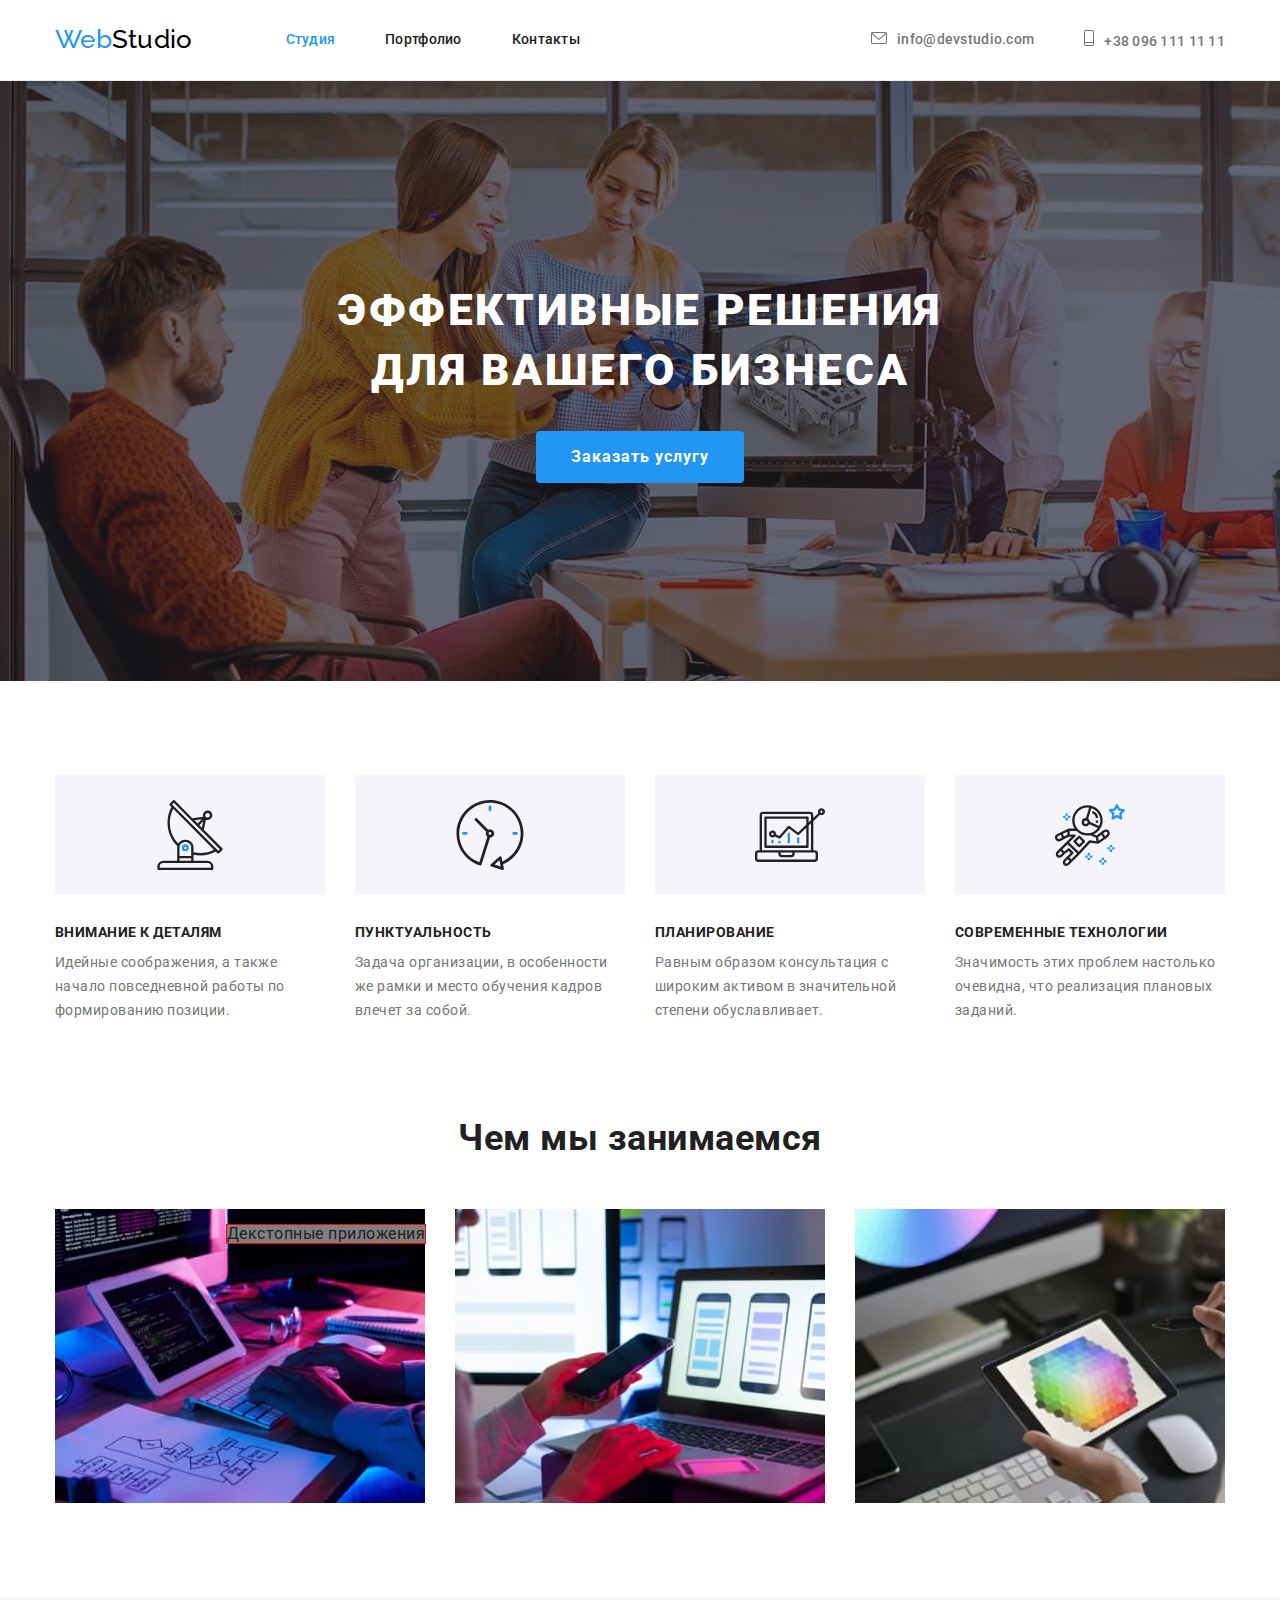
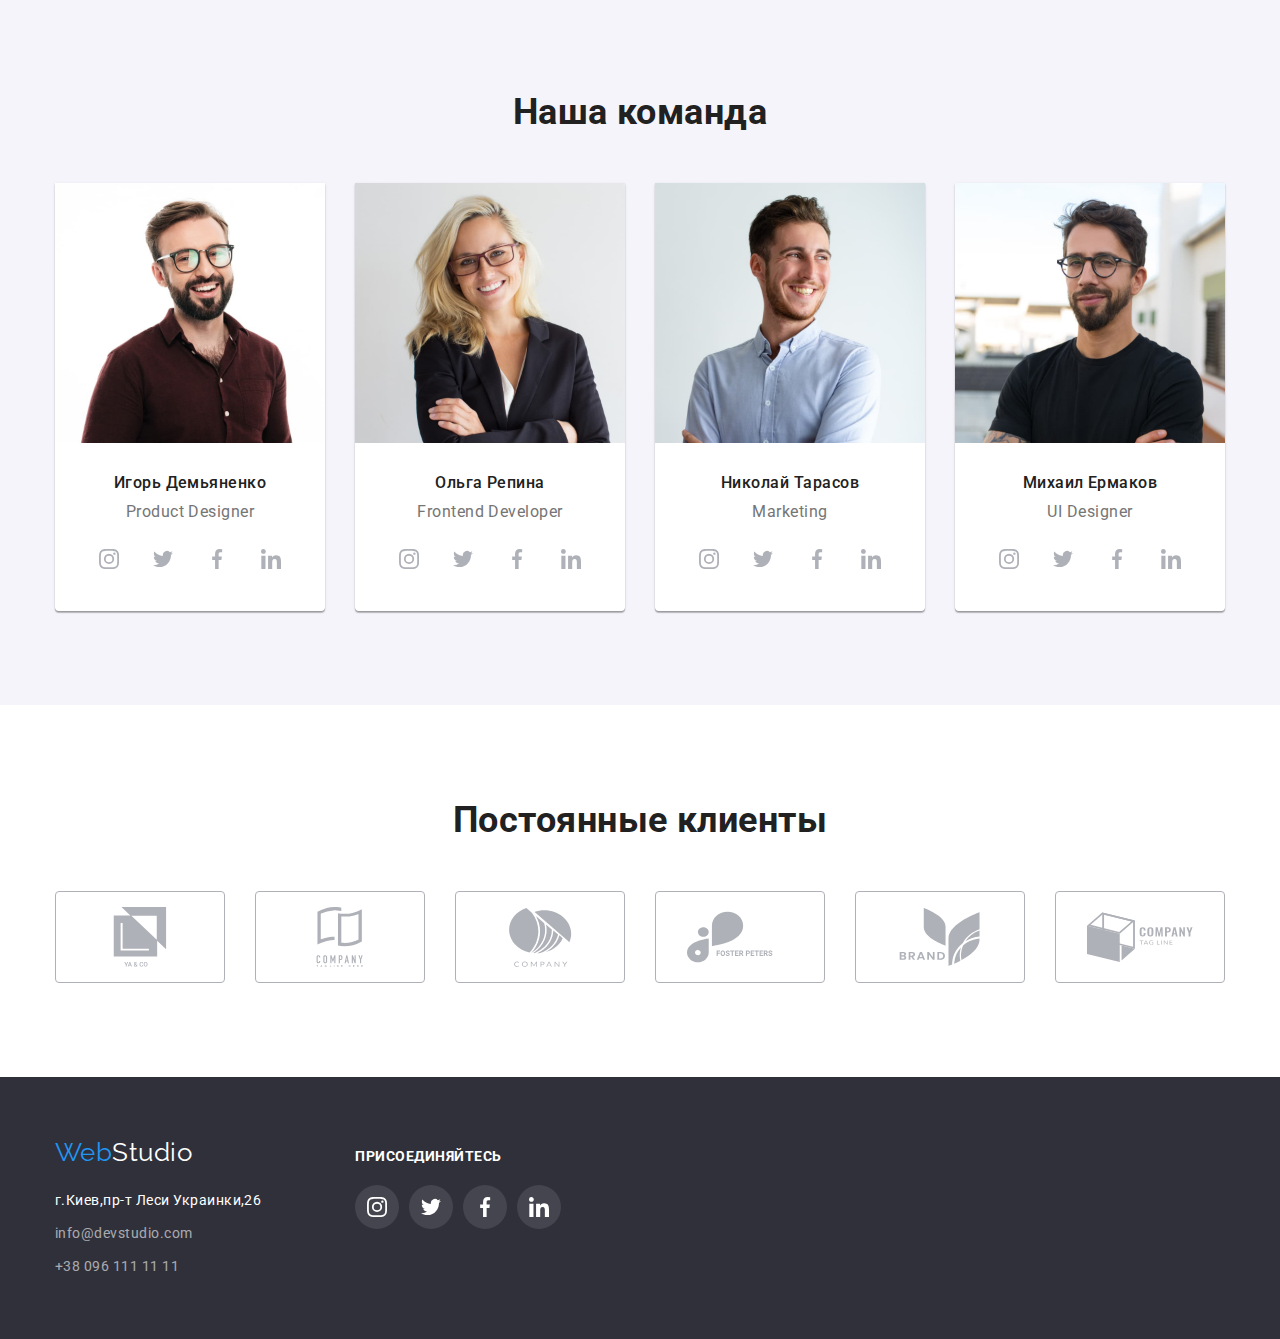
==== index.html @ 2208bb35 "add fikes from 4 repo and chabge color network icons in footer" ====
<!DOCTYPE html>
<html lang="ru">
<head>
    <meta charset="UTF-8">
    <meta http-equiv="X-UA-Compatible" content="IE=edge">
    <meta name="viewport" content="width=device-width, initial-scale=1.0">
    <title>Web Studio</title>
    <link rel="preconnect" href="https://fonts.googleapis.com">
    <link rel="preconnect" href="https://fonts.gstatic.com" crossorigin>
    <link href="https://fonts.googleapis.com/css2?family=Raleway:wght@700&family=Roboto:wght@400;500;700;900&display=swap"
        rel="stylesheet">
    <link rel="stylesheet" href="https://cdnjs.cloudflare.com/ajax/libs/modern-normalize/1.1.0/modern-normalize.min.css">
    <link rel="stylesheet" href="./css/style.css">
    
</head>
<body>
    <header class="header">
        <div class="conteiner header-wrap">
            <nav class="header-nav">
                <a class="header-logo" href="./index.html">
                    <span class="header-web">Web</span><span class="header-studio">Studio</span>
                </a>

                <ul class="header-nav list">
                    <li class="header-nav-item"><a class="header-nav-link link current" href="./index.html">Студия</a></li>
                    <li class="header-nav-item"><a class="header-nav-link link" href="./portfolio.html">Портфолио</a></li>
                    <li class="header-nav-item"><a class="header-nav-link link" href="">Контакты</a></li>
                </ul>
            </nav>

            <ul class="header-contact list">
                <li class="header-contact-item"><a class="header-contact-link link" href="mailto:info@devstudio.com">
                    <svg class="header-contact-icon-mail">
                        <use href="./img/icons.svg#envelope"></use>
                    </svg>info@devstudio.com</a></li>

                <li class="header-contact-item"><a class="header-contact-link link" href="tel:+380961111111">
                    <svg class="header-contact-icon-tel">
                        <use href="./img/icons.svg#tel"></use>
                    </svg>+38 096 111 11 11</a></li>
            </ul>
        </div>
    </header>
    
    <!-- Главное оформление -->
    <main>
        <!-- секция герой -->
        <section class="section hero">
            <div class="conteiner ">
                <h1 class="hero-title">Эффективные решения <br> для вашего бизнеса</h1>
                <button class="hero-btn button order" type="button">Заказать услугу</button>
            </div>
        </section>

        <!-- секция особенности -->
        <section class="section features">
            <div class="conteiner ">
                <h2 hidden>Особености</h2>
                    <ul class="features-list list">
                        <li class="features-item">
                            <div class="features-box">
                                <svg class="features-icon">
                                    <use href="./img/icons.svg#antenna"></use>
                                </svg>
                            </div>
                            <h3 class="features-title">Внимание к деталям</h3>
                            <p class="features-text">Идейные соображения, а также начало повседневной работы по формированию позиции.</p>
                        </li>

                        <li class="features-item">
                            <div class="features-box"><svg class="features-icon">
                                <use href="./img/icons.svg#clock"></use>
                            </svg>
                            </div>
                            <h3 class="features-title">Пунктуальность</h3>
                            <p class="features-text">Задача организации, в особенности же рамки и место обучения кадров влечет за собой.</p>
                        </li>

                        <li class="features-item">
                            <div class="features-box">
                                <svg class="features-icon">
                                    <use href="./img/icons.svg#diagram"></use>
                                </svg>
                            </div>
                            <h3 class="features-title">Планирование</h3>
                            <p class="features-text">Равным образом консультация с широким активом в значительной степени обуславливает.</p>
                        </li>

                        <li class="features-item">
                            <div class="features-box">
                                <svg class="features-icon">
                                    <use href="./img/icons.svg#astronaut"></use>
                                </svg>
                            </div>
                            <h3 class="features-title">Современные технологии</h3>
                            <p class="features-text">Значимость этих проблем настолько очевидна, что реализация плановых заданий.</p>
                        </li>
                    </ul>
            </div>
        </section>
        
        <!-- секция че мы занимаемся -->
        <section class="section work">
            <div class="conteiner">
                <h2 class="work-title">Чем мы занимаемся</h2>
                <ul class="work-list list">
                    <li class="work-item"><img src="./img/computer.jpg" alt="компьютер" width="370">
                    <p class="work-label">Декстопные приложения</p>
                    </li>
                    <li class="work-item"><img src="./img/telephone.jpg" alt="телефон" width="370"></li>
                    <li class="work-item"><img src="./img/laptop.jpg" alt="лептоп" width="370"></li>
                </ul>
            </div>
        </section>
        
        <!-- секция наша команда -->
        <section class="section team">
            <div class="conteiner">
                <h2 class="team-title">Наша команда</h2>
                    <ul class="team-list list">
                        <li class="team-card">
                            <img src="./img/igor.jpg" alt="фото Игоря" width="270">
                            <div class="staff">
                                <h3 class="staff-name">Игорь Демьяненко</h3>
                                <p class="staff-position">Product Designer</p>
<!-- блок соцсети -->
                            <ul class="social-links list">
                                <li class="networks">
                                    <a class="networks-link link" href="https://www.instagram.com" target="_blank" ret="noopener noreferrer nofollow">
                                        <svg class="networks-icon">
                                            <use href="./img/icons.svg#instagram"></use>
                                        </svg>
                                    </a>
                                </li>
                                    
                                <li class="networks">
                                    <a class="networks-link link" href="https://twitter.com" target="_blank" ret="noopener noreferrer nofollow">
                                        <svg class="networks-icon">
                                            <use href="./img/icons.svg#twitter"></use>
                                        </svg>
                                    </a>
                                </li>
                                    
                                <li class="networks">
                                    <a class="networks-link link" href="https://www.facebook.com" target="_blank" ret="noopener noreferrer nofollow">
                                        <svg class="networks-icon">
                                            <use href="./img/icons.svg#facebook"></use>
                                        </svg>
                                    </a>
                                </li>
                                    
                                <li class="networks">
                                    <a class=" networks-link link" href="https://www.linkedin.com" target="_blank" ret="noopener noreferrer nofollow">
                                        <svg class="networks-icon">
                                            <use href="./img/icons.svg#linkedin"></use>
                                        </svg>
                                    </a>
                                </li>
                            </ul>
                            </div>                            
                        </li>

                        <li class="team-card">
                            <img src="./img/olga.jpg" alt="фото Ольги" width="270">
                            <div class="staff">
                                <h3 class="staff-name">Ольга Репина</h3>
                                <p class="staff-position">Frontend Developer</p>
<!-- блок соцсетей -->
                            <ul class="social-links list">
                                <li class="networks">
                                    <a class="networks-link link" href="https://www.instagram.com" target="_blank" ret="noopener noreferrer nofollow">
                                        <svg class="networks-icon">
                                            <use href="./img/icons.svg#instagram"></use>
                                        </svg>
                                    </a>
                                </li>
                                    
                                <li class="networks">
                                    <a class="networks-link link" href="https://twitter.com" target="_blank" ret="noopener noreferrer nofollow">
                                        <svg class="networks-icon">
                                            <use href="./img/icons.svg#twitter"></use>
                                        </svg>
                                    </a>
                                </li>
                                    
                                <li class="networks">
                                    <a class="networks-link link" href="https://www.facebook.com" target="_blank" ret="noopener noreferrer nofollow">
                                        <svg class="networks-icon">
                                            <use href="./img/icons.svg#facebook"></use>
                                        </svg>
                                    </a>
                                </li>
                                    
                                <li class="networks">
                                    <a class=" networks-link link" href="https://www.linkedin.com" target="_blank" ret="noopener noreferrer nofollow">
                                        <svg class="networks-icon">
                                            <use href="./img/icons.svg#linkedin"></use>
                                        </svg>
                                    </a>
                                </li>
                            </ul>
                            </div>          
                        </li>

                        <li class="team-card">
                            <img src="./img/nikolai.jpg" alt="фото Николая" width="270">
                            <div class="staff">
                                <h3 class="staff-name">Николай Тарасов</h3>
                                <p class="staff-position">Marketing</p>
<!-- блок соцсетей -->                         
                            <ul class="social-links list">
                                <li class="networks">
                                    <a class="networks-link link" href="https://www.instagram.com" target="_blank" ret="noopener noreferrer nofollow">
                                        <svg class="networks-icon">
                                            <use href="./img/icons.svg#instagram"></use>
                                        </svg>
                                    </a>
                                </li>
                                    
                                <li class="networks">
                                    <a class="networks-link link" href="https://twitter.com" target="_blank" ret="noopener noreferrer nofollow">
                                        <svg class="networks-icon">
                                            <use href="./img/icons.svg#twitter"></use>
                                        </svg>
                                    </a>
                                </li>
                                    
                                <li class="networks">
                                    <a class="networks-link link" href="https://www.facebook.com" target="_blank" ret="noopener noreferrer nofollow">
                                        <svg class="networks-icon">
                                            <use href="./img/icons.svg#facebook"></use>
                                        </svg>
                                    </a>
                                </li>
                                    
                                <li class="networks">
                                    <a class=" networks-link link" href="https://www.linkedin.com" target="_blank" ret="noopener noreferrer nofollow">
                                        <svg class="networks-icon">
                                            <use href="./img/icons.svg#linkedin"></use>
                                        </svg>
                                    </a>
                                </li>
                            </ul>
                            </div>
                        </li>

                        <li class="team-card">
                            <img src="./img/mihail.jpg" alt="фото Михаила" width="270"> 
                            <div class="staff">
                                <h3 class="staff-name">Михаил Ермаков</h3>
                                <p class="staff-position">UI Designer</p>
<!-- блок соцсетей -->
                            <ul class="social-links list">
                                <li class="networks">
                                    <a class="networks-link link" href="https://www.instagram.com" target="_blank" ret="noopener noreferrer nofollow">
                                        <svg class="networks-icon">
                                            <use href="./img/icons.svg#instagram"></use>
                                        </svg>
                                    </a>
                                </li>
                                    
                                <li class="networks">
                                    <a class="networks-link link" href="https://twitter.com" target="_blank" ret="noopener noreferrer nofollow">
                                        <svg class="networks-icon">
                                            <use href="./img/icons.svg#twitter"></use>
                                        </svg>
                                    </a>
                                </li>
                                    
                                <li class="networks">
                                    <a class="networks-link link" href="https://www.facebook.com" target="_blank" ret="noopener noreferrer nofollow">
                                        <svg class="networks-icon">
                                            <use href="./img/icons.svg#facebook"></use>
                                        </svg>
                                    </a>
                                </li>
                                    
                                <li class="networks">
                                    <a class=" networks-link link" href="https://www.linkedin.com" target="_blank" ret="noopener noreferrer nofollow">
                                        <svg class="networks-icon">
                                            <use href="./img/icons.svg#linkedin"></use>
                                        </svg>
                                    </a>
                                </li>
                            </ul>
                            </div>
                        </li>
                    </ul>
            </div>
        </section> 

<!-- Секция постоянные клиенты -->
        <section class="section clients">
            <div class="conteiner">
                <h2 class="clients-title">Постоянные клиенты</h2>
                    
                    <ul class="clients-list list">
                        <li class="clients-item">
                            <a class="clients-link" href="#">
                            <svg class="clients-icon">
                                <use href="./img/icons.svg#company-1"></use>
                            </svg>
                            </a>
                        </li>
                        <li class="clients-item">
                            <a class="clients-link" href="#">
                            <svg class="clients-icon">
                                <use href="./img/icons.svg#company-2" widht="106" height="60"></use>
                            </svg>
                            </a>
                        </li>
                        <li class="clients-item">
                            <a class="clients-link" href="#">
                            <svg class="clients-icon">
                                <use href="./img/icons.svg#company-3" widht="106" height="60"></use>
                            </svg>
                            </a>
                        </li>
                        <li class="clients-item">
                            <a class="clients-link" href="#">
                            <svg class="clients-icon">
                                <use href="./img/icons.svg#company-4" widht="106" height="60"></use>
                            </svg>
                            </a>
                        </li>
                        <li class="clients-item">
                            <a class="clients-link" href="#">
                            <svg class="clients-icon">
                                <use href="./img/icons.svg#company-5" widht="106" height="60"></use>
                            </svg>
                            </a>
                        </li>
                        <li class="clients-item">
                            <a class="clients-link" href="#">
                            <svg class="clients-icon">
                                <use href="./img/icons.svg#company-6" widht="106" height="60"></use>
                            </svg>
                            </a>
                        </li>
                    </ul>
                </div>
            </div>
        </section>
    </main>

    <!-- секция футер -->
    <footer class="footer">
        <div class="conteiner join">
            <div>
                <a class="footer-logo" href="./index.html">
                    <span class="footer-web">Web</span><span class="footer-studio">Studio</span>
                </a>
                <address class="address">
                    <ul class="address-list list">
                        <li class="address-item"><a class="address-link link place" href="https://goo.gl/maps/ZaD2ymdkpTnKKArT6" target="_blank" rel="noopener noreferrer nofollow">г.Киев,пр-т Леси Украинки,26</a></li>

                        <li class="address-item"><a class="address-link link" href="mailto:info@devstudio.com">info@devstudio.com</a></li>
                        
                        <li class="address-item"><a class="address-link link" href="tel:+38 096 111 1111">+38 096 111 11 11</a></li>
                    </ul>
                </address>
            </div>

        <div class="join-box">
            <h2 class="join-title">Присоединяйтесь</h2>
<!-- блок соцсетей -->
                <ul class="footer-social-links list">
                                <li class="networks">
                                    <a class="networks-link link" href="https://www.instagram.com" target="_blank" ret="noopener noreferrer nofollow">
                                        <svg class="networks-icon">
                                            <use href="./img/icons.svg#instagram"></use>
                                        </svg>
                                    </a>
                                </li>
                                    
                                <li class="networks">
                                    <a class="networks-link link" href="https://twitter.com" target="_blank" ret="noopener noreferrer nofollow">
                                        <svg class="networks-icon">
                                            <use href="./img/icons.svg#twitter"></use>
                                        </svg>
                                    </a>
                                </li>
                                    
                                <li class="networks">
                                    <a class="networks-link link" href="https://www.facebook.com" target="_blank" ret="noopener noreferrer nofollow">
                                        <svg class="networks-icon">
                                            <use href="./img/icons.svg#facebook"></use>
                                        </svg>
                                    </a>
                                </li>
                                    
                                <li class="networks">
                                    <a class=" networks-link link" href="https://www.linkedin.com" target="_blank" ret="noopener noreferrer nofollow">
                                        <svg class="networks-icon">
                                            <use href="./img/icons.svg#linkedin"></use>
                                        </svg>
                                    </a>
                                </li>
                            </ul>
        </div>
        </div>
    </footer>
    
    

</body>
</html>
---- css/style.css ----
:root{
    --accent-color: #2196F3;
    --background-color: #E5E5E5;
    --background-button: #F5F4FA;
    --footer-bgcolor: #2F303A;
    --footer-text-color: rgba(255, 255, 255, 0.6);
    --header-color: #FFFFFF;
    --main-text-color: #212121;
    --second-text-color: #757575;
    --studio-color: #000000;
    --border-color-portfolio: rgba(238, 238, 238, 1);
    --border-color-header: rgba(236, 236, 236, 1);
    --background-hero-color: #C4C4C4;
    --icons-color: #AFB1B8;

}

body {
    font-family: 'Roboto', sans-serif;
    font-weight: 400;
    letter-spacing: 0.03em;
    list-style: none;
    color: var(--main-text-color);
    /* background-color: var(--background-color); */
}

img {
    display: block;
    max-width: 100%
}

.list{
    padding: 0;
    margin: 0;

    font-style: normal;
    list-style-type: none;
    text-decoration: none;
}
.link{
    text-decoration: none;
}
.conteiner{
    margin-left: auto;
    margin-right: auto;
    width: 1200px;
    padding: 0 15px; 
    
    /* outline: 2px solid tomato; */
}

.section{
    padding-top: 94px;
    padding-bottom: 94px;

    /* outline: 1px solid violet; */
}
.vissually-hidden{
    position: absolute;
    width: 1px;
    height: 1px;
    margin: -1px;
    border: 0;
    padding: 0;
    
    white-space: nowrap;
    clip-path: inset(100%);
    clip: rect(0 0 0 0);
    overflow: hidden;
}


/* СТИЛЬ HEADER */
    /* стиль логотипа header footer */
.header-logo,
.footer-logo {
    margin-right: 93px;
    padding-top: 24px;
    padding-bottom: 25px;

    font-family: 'Raleway', sans-serif;
    font-size: 26px;
    line-height: 1.2;
    text-decoration: none;
}
.header-web,
.footer-web {
    color: var(--accent-color);
}
.header-studio {
    color: var(--studio-color);
}

/* стиль навигации */

.header{
    background-color: var(--header-color);
    border-bottom: 1px solid var(--border-color-header);
}
.header-wrap {
    display: flex;
    align-items: center;
}
.header-nav,
.header-contact{
    display: flex;
    align-items: center;
    font-weight: 500;
    font-size: 14px;
    line-height: 1.14;
    letter-spacing: 0.02em;
    text-decoration: none;
}

.header-nav .header-nav-link:hover,
.header-nav .header-nav-link:focus,
.header-contact .header-contact-link:hover,
.header-contact .header-contact-link:focus,
.header-nav .header-nav-link.current,
.address-link:focus,
.address-link:hover {
    color: var(--accent-color);
}

.header-nav-link {
    color: var(--main-text-color);
}

.header-contact{
    margin-left: auto;
}

.header-contact-item .header-contact-link{
    color: var(--second-text-color);
}

.header-nav .header-nav-item:not(:last-child),
.header-contact .header-contact-item:not(:last-child){
    margin-right: 50px;
}

.header-nav-link{
    display: flex;
    align-items: center;
}
.header-contact-icon-mail {
    width: 16px;
    height: 12px;
    fill: currentColor;
    margin-right: 10px;
}
.header-contact-icon-tel {
    width: 10px;
    height: 16px;
    fill: currentColor;
    margin-right: 10px;
}
.header-contact-icon-mail:hover,
.header-contact-icon-tel:hover {
    fill: var(--accent-color)
}


/* стиль героя */
.hero {
    background-color: var(--background-hero-color);
    background-image: linear-gradient(to right,
            rgba(47, 48, 58, 0.4),
            rgba(47, 48, 58, 0.4)),
        url(../img/head-foto.jpg);
    height: 600px;
    max-width: 1600px;
    margin-left: auto;
    margin-right: auto;
    padding-bottom: 200px;
    padding-top: 200px;
    text-align: center;
}

.hero-title{
    margin-top: 0;
    margin-bottom: 30px;

    font-weight: 900;
    font-size: 44px;
    line-height: 1.36;
    letter-spacing: 0.06em;
    text-transform: uppercase;
    color: var(--header-color);
}


/* ------стиль кнопок------- */
.button{
    border-radius: 4px;
    padding: 6px 22px;
    min-width: 73px;
    border: 1px solid transparent;

    font-family: inherit;
    font-weight: 500;
    font-size: 16px;
    line-height: 1.63;
    cursor: pointer;
    text-align: center;
    letter-spacing: 0.03em;

    
    color: var(--main-text-color);
    background-color: var(--background-button);
}
.button:hover,
.button:focus {
    color: var(--header-color);
    background-color: var(--accent-color);
}

/* ------стиль кнопки героя------*/
.hero-btn.order{
    padding: 10px 34px;
    min-width: 200px;

    font-weight: 700;
    line-height: 1.87;
    letter-spacing: 0.06em;
    color: var(--header-color);
    background-color: var(--accent-color);
}


/* стиль особенности */
.features{
    padding-bottom: 0;
}

.features-title{
    margin-top: 0;
    margin-bottom: 10px;

    font-weight: 700;
    font-size: 14px;
    line-height: 1.14;;
    text-align: left;
    text-transform: uppercase;
}
.features-text{
    margin-top: 0;
    margin-bottom: 0;

    font-size: 14px;
    line-height: 1.71;
    color: var(--second-text-color);
}
.features-list{
    display: flex;
}
.features-item{
    width: 270px;
    text-align: left;
}
.features-item:not(:last-child){
    margin-right: 30px;
}
/* ---------стиль иконок особенностей-------- */
.features-box{
    display: flex;
    align-items: center;
    justify-content: center;
    width: 270px;
    height: 120px;
    
    margin-bottom: 30px;
   
    background-color: #F5F4FA;
}
.features-icon{
    width: 70px;
    height: 70px;
}

/* стиль титла чем мы занимаемся  наша команда  клиенты*/

.work-title,
.team-title,
.clients-title{
    margin-top: 0;
    margin-bottom: 50px;

    font-weight: 700;
    font-size: 36px;
    line-height: 1.17;
    text-align: center;
}
/* -----стиль чем мы занимаемся---- */
.work-list{    
    display: flex;
}
.work-item{
    display: block;
    position: relative;
}
.work-item:not(:last-child){
    margin-right: 30px;
}
.work-label{
    position: absolute;
    top: 0;
    right: 0;
    outline: 1px solid red;
    background-color: grey;
}
/* ------стиль команда------ */
.team{
    line-height: 1.19;
}
.team:nth-child(2n){
    background-color:  var(--background-button);
}
.team-list{
    display: flex;
}
.team-card {
    background-color: #FFFFFF;
    
    border-radius: 0px 0px 4px 4px;
    box-shadow: 0px 1px 3px rgba(0, 0, 0, 0.12),
                0px 1px 1px rgba(0, 0, 0, 0.14),
                0px 2px 1px rgba(0, 0, 0, 0.2);
}

.team-card:not(:last-child) {
    margin-right: 30px;
}
.staff {
    padding-top: 30px;
}
.staff-name{
    margin: 0px;
    margin-bottom: 10px;

    font-weight: 500;
    font-size: 16px;
    text-align: center;
}
.staff-position{
    margin: 0;
    margin-bottom: 16px;

    font-size: 16px;
    color: var(--second-text-color);
    text-align: center;
}


/* ---------стиль  иконок соцсетей--------- */
.social-links{
    display: flex;  
    align-items: center;    
    margin-left: 32px;
    margin-right: 32px;
    margin-bottom: 30px;
}
.networks:not(:last-child) {
    margin-right: 10px;
}

.networks-link {
    display: flex;
    align-items: center;
    justify-content: center;
    border: transparent;
    border-radius: 50%;
    width: 44px;
    height: 44px;
    padding: 12px;

    fill: var(--icons-color);
    
}

.networks-link:hover,
.networks-link:focus {
    fill: var(--header-color);
    background-color: var(--accent-color);
}
.networks-icon{
    width: 20px;
    height: 20px;
}
.footer-social-links .networks-link{
    fill: var(--header-color);
    background-color: rgba(255, 255, 255, 0.1);
}

/* -------стиль проэкты ---------*/
.filters-list{
    display: flex;
    padding-bottom: 50px;

    align-items: center;
    justify-content: center;
    
}
.filters-item:not(:last-child):not(:last-child){
    margin-right: 8px;
}
.project{
    display: flex;
    flex-wrap: wrap;
}
.project-card.item {
    max-width: 370px;

    margin-right: 30px;
    margin-bottom: 30px;
}

.project-card.item:nth-child(3n) {
    margin-right: 0;
}

.project-card.item:nth-last-child(-n+3) {
    margin-bottom: 0;
}
.project-name {
    padding-top: 20px;
    padding-bottom: 20px;
    padding-left: 24px;

    border: 1px solid rgba(238, 238, 238, 1);
}

.project-title{
    margin: 0;
    margin-bottom: 4px;
    

    font-weight: 700;
    font-size: 18px;
    
    line-height: 2;
    letter-spacing: 0.06em;
}
.project-nav{
    margin: 0;
    
    font-size: 16px;
    line-height: 1.88;
    color: var(--second-text-color);
}
.project-card.item:hover{
    box-shadow: 1px 4px 6px 0px rgba(0, 0, 0, 0.16),
                0px 4px 4px 0px rgba(0, 0, 0, 0.06),
                0px 1px 1px 0px rgba(0, 0, 0, 0.12);
}

/* -------стиль логотипов компаний---------- */
.clients-list {
    display: flex;
    justify-content: space-between;
}

.clients-link:hover,
.clients-link:focus,
.clients-link:hover .clients-icon,
.clients-link:focus .clients-icon{
    border-color: var(--accent-color);
    fill: var(--accent-color);
}


.clients-link {
    display: flex;
    align-items: center;
    justify-content: center;
    width: 170px;
    height: 92px;
    border: 1px solid var(--icons-color);
    border-radius: 4px;
}

.clients-icon {

    width: 106px;
    height: 60px;
    fill: var(--icons-color);
}





/* стиль футера */

.footer{
    padding-top: 60px;
    padding-bottom: 60px;

    font-size: 14px;
    line-height: 1.71;
    background-color: var(--footer-bgcolor);
}
.footer-studio{
    color: var(--header-color);  
}

.address{
    margin-top: 20px;
    text-decoration: none;
}
.address-link{
    margin-bottom: 9px;
    color: var(--footer-text-color);
}
.address-link.place{
    margin-bottom: 9px;
    color: var(--header-color);
}
.address-item:not(:last-child){
    margin-bottom: 9px;
}

/* стиль присоедняйтесь */
.join{
    display: flex;
    align-items: baseline;
}
.join-box{
    margin-left: 70px;
}

.join-title{
    margin: 0;
    margin-bottom: 20px;
    
    font-weight: 700;
    font-size: 14px;
    text-transform: uppercase;
    
    line-height: 1.14;

    color: var(--header-color);
}
.footer-social-links{
    display: flex;
}
.footer-social-links .networks-link:hover,
.footer-social-links .networks-link:focus {
    fill: var(--header-color);
    color: rgba(255, 255, 255, 0.1);
    background-color: var(--accent-color);
}{

}
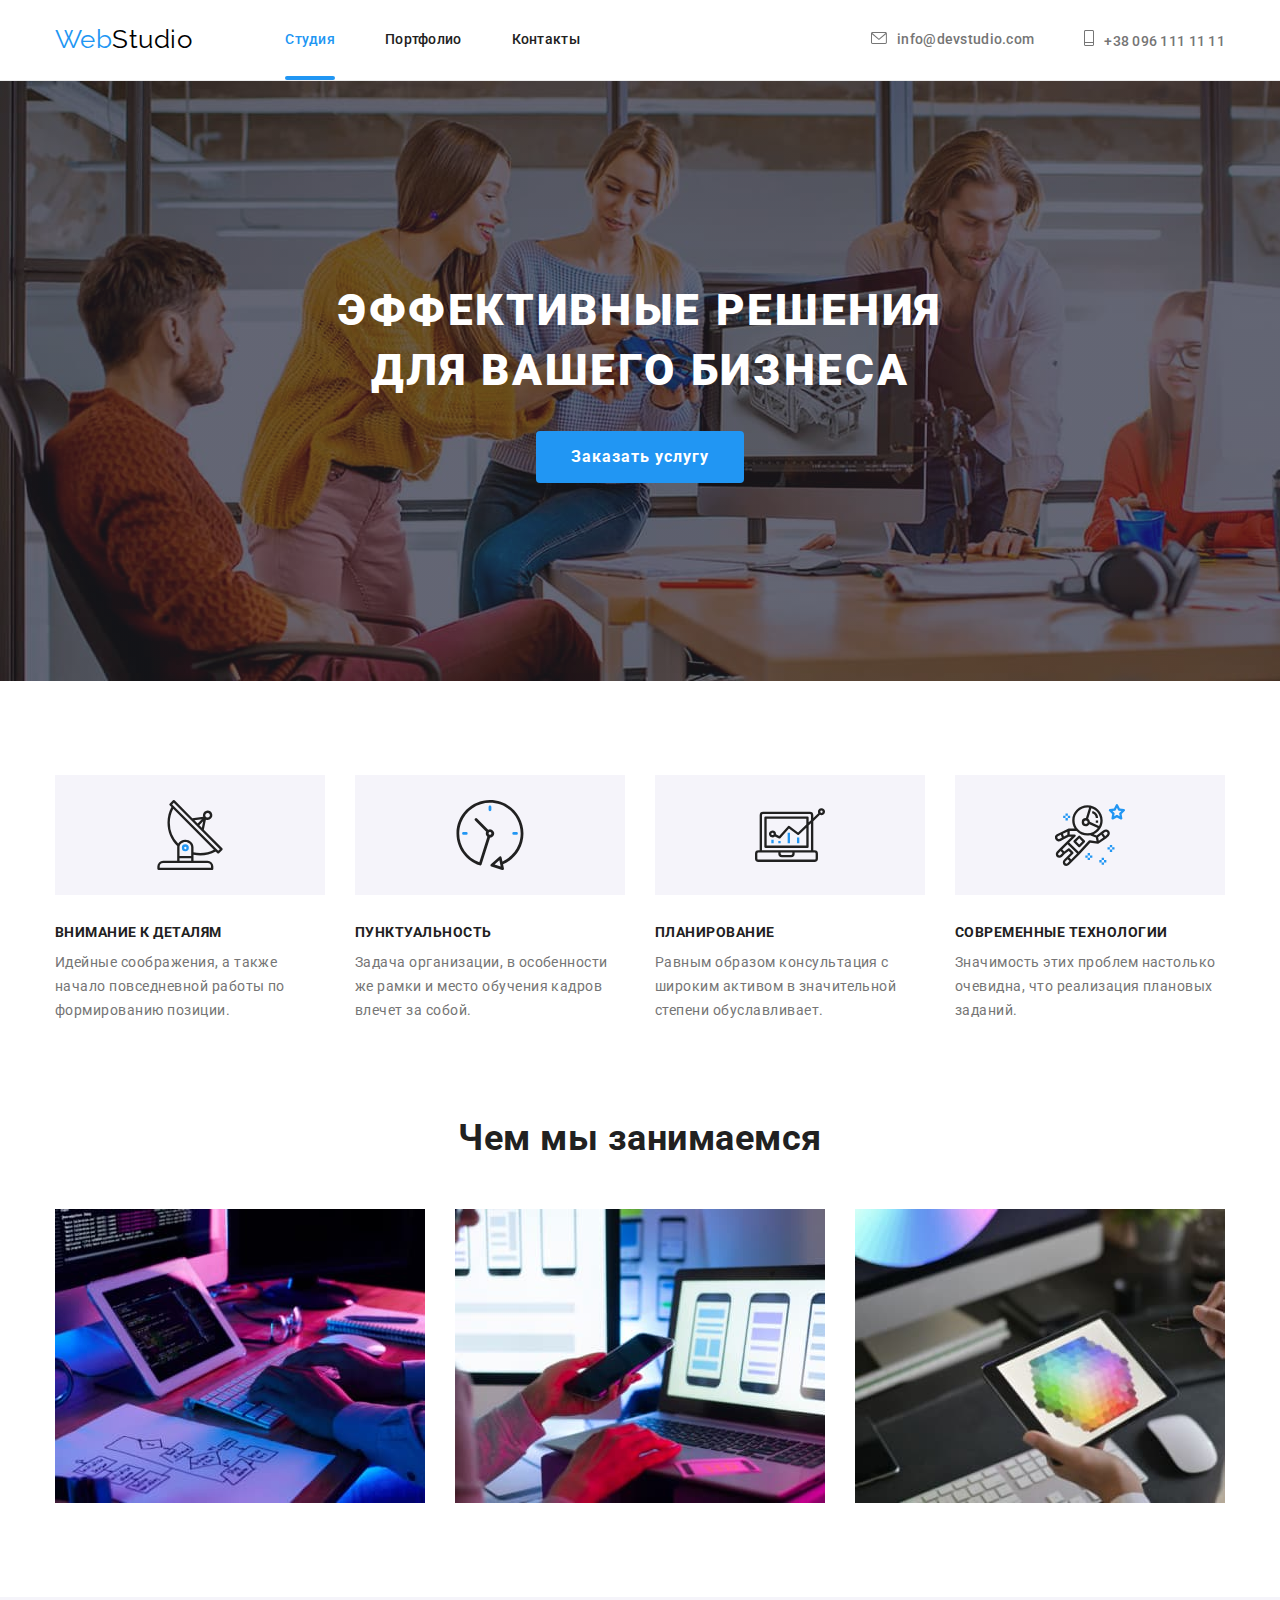
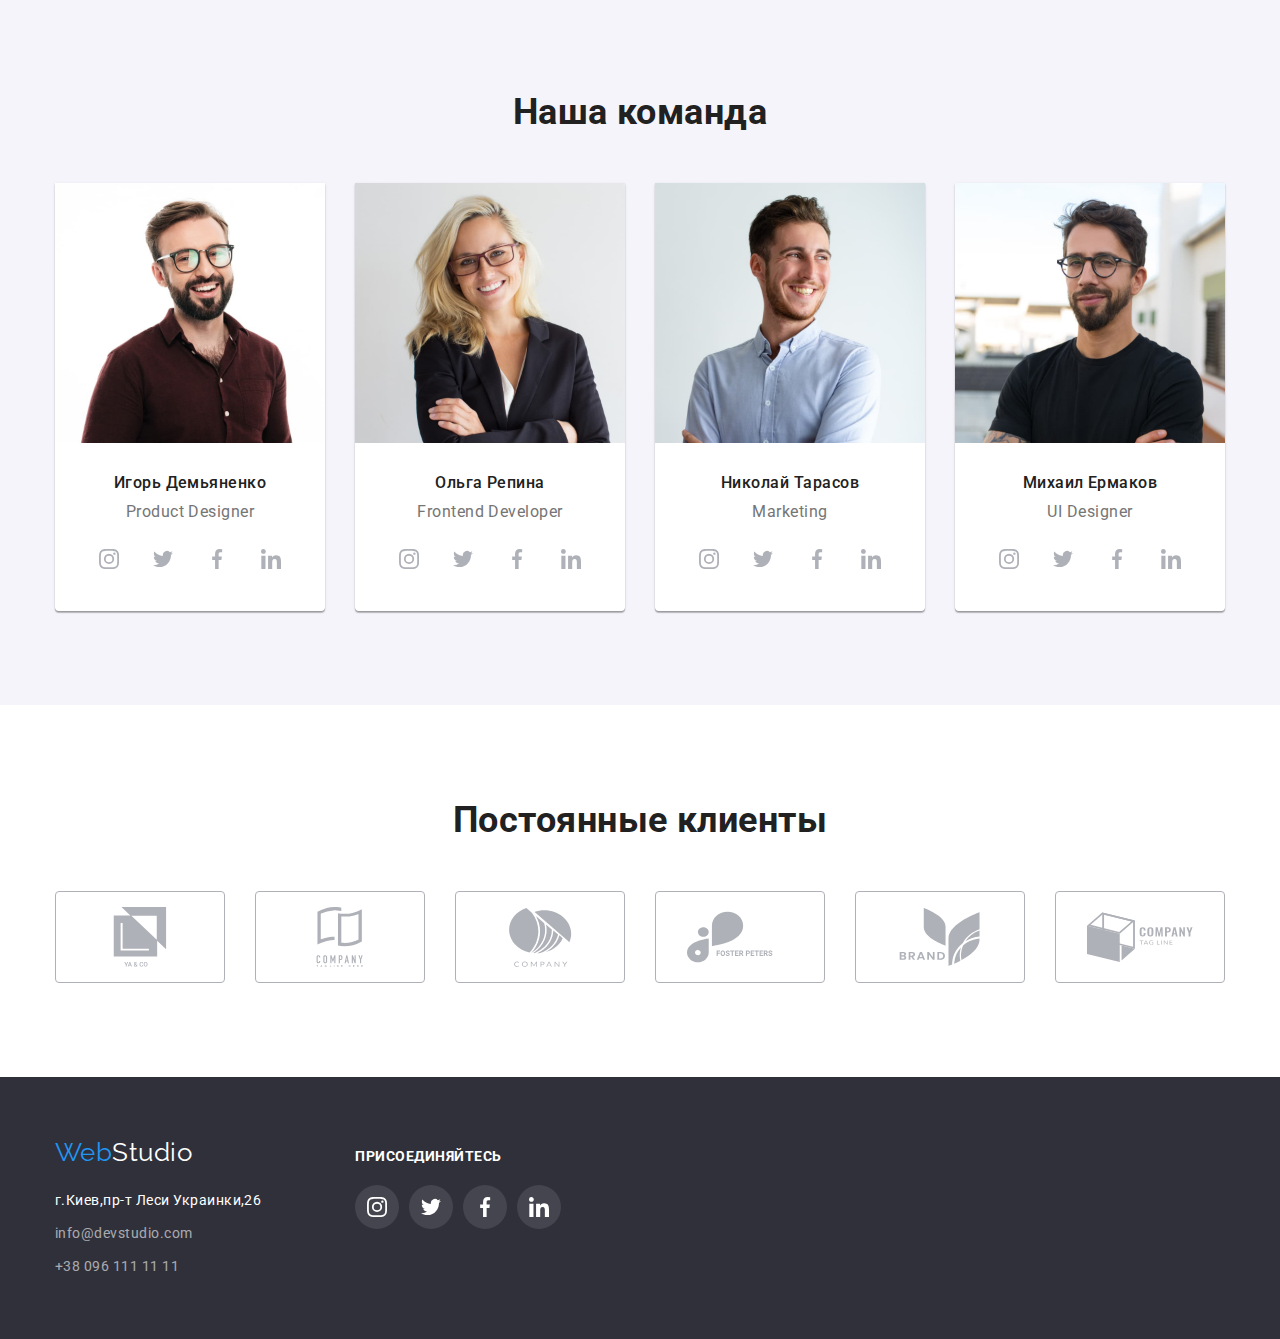
==== commit c3c93465: "add current line and animation on the portfolio cards" ====
--- a/index.html
+++ b/index.html
@@ -21,14 +21,14 @@
                     <span class="header-web">Web</span><span class="header-studio">Studio</span>
                 </a>
 
-                <ul class="header-nav list">
+                <ul class="header-nav-list list">
                     <li class="header-nav-item"><a class="header-nav-link link current" href="./index.html">Студия</a></li>
                     <li class="header-nav-item"><a class="header-nav-link link" href="./portfolio.html">Портфолио</a></li>
                     <li class="header-nav-item"><a class="header-nav-link link" href="">Контакты</a></li>
                 </ul>
             </nav>
 
-            <ul class="header-contact list">
+            <ul class="header-contact-list list">
                 <li class="header-contact-item"><a class="header-contact-link link" href="mailto:info@devstudio.com">
                     <svg class="header-contact-icon-mail">
                         <use href="./img/icons.svg#envelope"></use>
--- a/css/style.css
+++ b/css/style.css
@@ -71,7 +71,12 @@
 
 
 /* СТИЛЬ HEADER */
-    /* стиль логотипа header footer */
+.header {
+    background-color: var(--header-color);
+    border-bottom: 1px solid var(--border-color-header);
+}
+
+/* стиль логотипа header footer */
 .header-logo,
 .footer-logo {
     margin-right: 93px;
@@ -83,26 +88,24 @@
     line-height: 1.2;
     text-decoration: none;
 }
+
 .header-web,
 .footer-web {
     color: var(--accent-color);
 }
+
 .header-studio {
     color: var(--studio-color);
 }
+.header-wrap,
+.header-nav {
+    display: flex;
+    align-items: center;
+}
 
 /* стиль навигации */
-
-.header{
-    background-color: var(--header-color);
-    border-bottom: 1px solid var(--border-color-header);
-}
-.header-wrap {
-    display: flex;
-    align-items: center;
-}
-.header-nav,
-.header-contact{
+.header-nav-list,
+.header-contact-list{
     display: flex;
     align-items: center;
     font-weight: 500;
@@ -112,21 +115,37 @@
     text-decoration: none;
 }
 
-.header-nav .header-nav-link:hover,
-.header-nav .header-nav-link:focus,
-.header-contact .header-contact-link:hover,
-.header-contact .header-contact-link:focus,
-.header-nav .header-nav-link.current,
+.header-nav-list .header-nav-link:hover,
+.header-nav-list .header-nav-link:focus,
+.header-contact-list .header-contact-link:hover,
+.header-contact-list .header-contact-link:focus,
+.header-nav-list .header-nav-link.current,
 .address-link:focus,
 .address-link:hover {
     color: var(--accent-color);
 }
 
 .header-nav-link {
+    position: relative;
+    display: block;
+    
     color: var(--main-text-color);
 }
 
-.header-contact{
+.header-nav-link.current::after{
+    content: "";
+
+    position: absolute;
+ 
+    bottom: -32px;
+    display: block;
+    width: 100%;
+    height: 4px;
+    background-color: var(--accent-color);
+    border-radius: 2px;
+}
+
+.header-contact-list{
     margin-left: auto;
 }
 
@@ -134,26 +153,30 @@
     color: var(--second-text-color);
 }
 
-.header-nav .header-nav-item:not(:last-child),
-.header-contact .header-contact-item:not(:last-child){
+.header-nav-list .header-nav-item:not(:last-child),
+.header-contact-list .header-contact-item:not(:last-child){
     margin-right: 50px;
 }
 
-.header-nav-link{
-    display: flex;
-    align-items: center;
-}
 .header-contact-icon-mail {
     width: 16px;
     height: 12px;
     fill: currentColor;
     margin-right: 10px;
+
+    transition: fill;
+    transition-duration: 250ms;
+    transition-timing-function: cubic-bezier(0.4, 0, 0.2, 1);
 }
 .header-contact-icon-tel {
     width: 10px;
     height: 16px;
     fill: currentColor;
     margin-right: 10px;
+
+    transition: fill;
+    transition-duration: 250ms;
+    transition-timing-function: cubic-bezier(0.4, 0, 0.2, 1);
 }
 .header-contact-icon-mail:hover,
 .header-contact-icon-tel:hover {
@@ -208,6 +231,9 @@
     
     color: var(--main-text-color);
     background-color: var(--background-button);
+
+    transition: color 1250ms cubic-bezier(0.4, 0, 0.2, 1), background-color 1250ms cubic-bezier(0.4, 0, 0.2, 1);
+    
 }
 .button:hover,
 .button:focus {
@@ -295,6 +321,7 @@
 .work-list{    
     display: flex;
 }
+
 .work-item{
     display: block;
     position: relative;
@@ -302,12 +329,49 @@
 .work-item:not(:last-child){
     margin-right: 30px;
 }
+.work-item:hover .work-label{
+    opacity: 1;
+}
+.work-item::before {
+    position: absolute;
+    bottom: 0;
+    content: "";
+    width: 100%;
+    height: 70px;
+    background-color: rgba(47, 48, 58, 0.8);
+
+    opacity: 0;
+
+     transition: opasity;
+    transition-duration: 250ms;
+    transition-timing-function: cubic-bezier(0.4, 0, 0.2, 1);
+}
+.work-item:hover::before{
+    opacity: 1;
+}
 .work-label{
     position: absolute;
-    top: 0;
-    right: 0;
-    outline: 1px solid red;
+    bottom: 50%;
+    right: 50%;
+    transform: translate(-50%, -50%);
+
+    opacity: 0;
+
+    /* outline: 1px solid red; */
     background-color: grey;
+
+    font-weight: 700;
+    font-size: 14px;
+    line-height: 1.14;
+    text-align: center;
+    text-transform: uppercase;
+    letter-spacing: 0.03em;
+
+    color: var(--header-color);
+
+    margin: 0;
+
+    
 }
 /* ------стиль команда------ */
 .team{
@@ -408,6 +472,40 @@
     display: flex;
     flex-wrap: wrap;
 }
+.project-card-img{
+    position: relative;
+    overflow: hidden;
+    transition: transform 1250ms cubic-bezier(0.4, 0, 0.2, 1)
+    /* width: 100%;
+    height: 100%;
+    margin-left: auto;
+    margin-right: auto; */
+    
+}
+.project-card:hover .project-card-overlay{
+    transform: translateX(0);
+}
+.project-card-overlay{
+    position: absolute;
+    top: 0;
+    left: 0;
+    max-width: 100%;
+    max-height: 100%;
+    background-color: var(--accent-color);
+    opacity: 0.9;
+
+    transform: translateX(-100%);
+    transition: trabsform 700ms ease;
+}
+.project-card-text{
+    margin: 0;
+    padding: 63px 24px;
+    font-size: 18px;
+    line-height: 1.5;
+    letter-spacing: 0.03 em;
+
+    color: var(--header-color);
+}
 .project-card.item {
     max-width: 370px;
 
